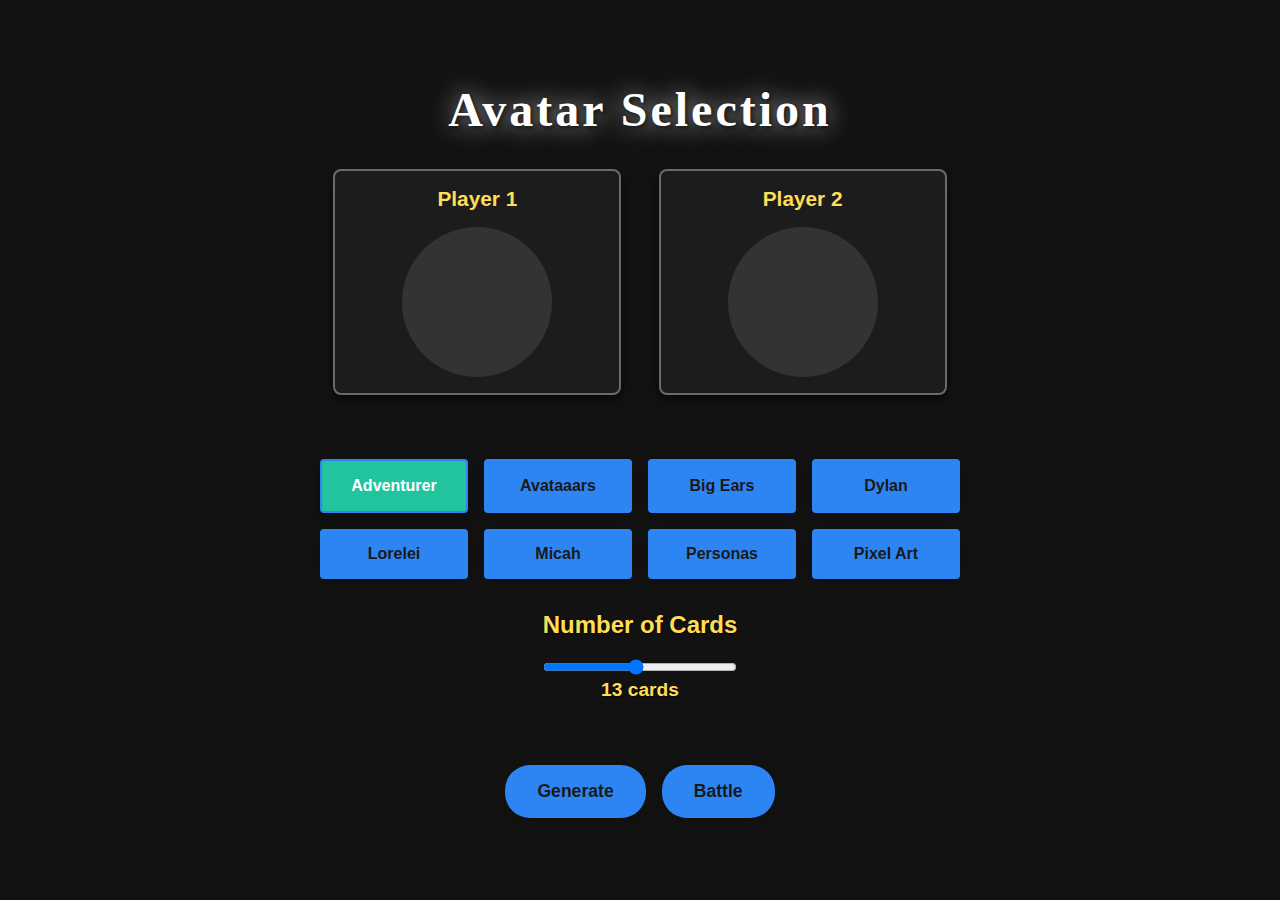
==== pages/character-selection.html @ 4de590ce "pushing my project to this repo" ====
<!DOCTYPE html>
<html lang="en">
<head>
    <meta charset="UTF-8">
    <title>Character Selection</title>
    <link rel="stylesheet" href="../styles/character-selection.css">
</head>
<script src="https://code.jquery.com/jquery-3.7.1.slim.min.js" integrity="sha256-kmHvs0B+OpCW5GVHUNjv9rOmY0IvSIRcf7zGUDTDQM8=" crossorigin="anonymous"></script>
<script type="module" defer src="../scripts/character-selection.js"></script>
<body>
    <h1>Avatar Selection</h1>
    <div id="playerSection">
        <div id="player1Display">
            <p id="player1Name">Player 1</p>
            <div id="player1Avatar" class="avatarDisplay"></div>
        </div>
        <div id="player2Display">
            <p id="player2Name">Player 2</p>
            <div id="player2Avatar" class="avatarDisplay"></div>
        </div>
    </div>

    <div id="artStyle">
        <button id="adventurer" class="artOption selected">Adventurer</button>
        <button id="avataaars" class="artOption">Avataaars</button>
        <button id="big-ears" class="artOption">Big Ears</button>
        <button id="dylan" class="artOption">Dylan</button>
        <button id="lorelei" class="artOption">Lorelei</button>
        <button id="micah" class="artOption">Micah</button>
        <button id="personas" class="artOption">Personas</button>
        <button id="pixel-art" class="artOption">Pixel Art</button>
    </div>

    <div id="timeSliderContainer">
        <label for="timeSlider">Number of Cards</label>
        <input type="range" min="1" max="26" value="13" id="timeSlider">
        <p id="currentDuration">13 cards</p>
    </div>

    <div id="buttonSection">
        <button id="generateCharacterButton">Generate</button>
        <button id="startButton">Battle</button>
    </div>

    <p id="errorTag"></p>

    <audio id="backgroundMusic" autoplay loop>
        <source src="../audio/1.%20クリスマス都市%20(2024%20Version).mp3" type="audio/mp3">
        Your browser does not support the audio element.
    </audio>

    <audio id="errorSound" src="../audio/error.wav" preload="auto" type="audio/wav">
        Your browser does not support the audio element.
    </audio>

    <script>
        document.getElementById('backgroundMusic').volume = 0.05; //it's so loud for no reason... also javascript way is just better than jquery
        document.getElementById('errorSound').volume = 0.3;
    </script>
</body>
</html>
---- styles/character-selection.css ----
* {
    margin: 0;
    padding: 0;
    box-sizing: border-box;
}

body {
    background-color: #121212;
    color: #FFFFFF;
    font-family: 'Arial', sans-serif;
    display: flex;
    justify-content: center;
    align-items: center;
    flex-direction: column;
    height: 100vh;
    margin: 0;
    text-align: center;
}

h1 {
    font-family: 'Georgia', serif;
    font-size: 3rem;
    font-weight: 700;
    color: #FFFFFF;
    text-shadow: 2px 2px 4px rgba(0, 0, 0, 0.6), 0 0 25px rgba(255, 255, 255, 0.7);
    letter-spacing: 3px;
    margin-bottom: 2rem;
}

#playerSection {
    display: flex;
    justify-content: space-evenly;
    width: 50%;
    max-width: 1200px;
    margin-bottom: 2rem;
    gap: 1.5rem;
}

#player1Display, #player2Display {
    display: flex;
    flex-direction: column;
    align-items: center;
    width: 45%;
    border: 2px solid #6A6A6A;
    padding: 1rem;
    border-radius: 8px;
    background-color: #1C1C1C;
    box-shadow: 0 4px 8px rgba(0, 0, 0, 0.6);
    cursor: pointer;
    transition: all 0.3s ease;
}

#player1Display.selected, #player2Display.selected {
    border: 2px solid #2D85F3;
    background-color: #333333;
    box-shadow: 0 6px 12px rgba(0, 0, 0, 0.8);
}

#player1Name, #player2Name {
    font-size: 1.3rem;
    font-weight: 600;
    color: #FFDD57;
    margin-bottom: 1rem;
}

.avatarDisplay {
    width: 150px;
    height: 150px;
    border-radius: 50%;
    background-color: #333333;
    display: flex;
    align-items: center;
    justify-content: center;
    overflow: hidden;
}

#player1Avatar img, #player2Avatar img {
    width: 100%;
    height: 100%;
    object-fit: cover;
}

#artStyle {
    display: grid;
    grid-template-columns: repeat(4, 1fr);
    gap: 1rem;
    margin-bottom: 2rem;
    width: 50%;
    max-width: 1200px;
    margin-top: 2rem;
}

.artOption {
    background-color: #2D85F3;
    color: #191919;
    border: none;
    padding: 1rem;
    font-size: 1rem;
    font-weight: bold;
    border-radius: 4px;
    cursor: pointer;
    transition: background-color 0.3s ease, box-shadow 0.3s ease;
    text-transform: capitalize;
    box-shadow: 0 4px 8px rgba(0, 0, 0, 0.1);
    width: 100%;
}

.artOption:active {
    transform: none;
    box-shadow: 0 4px 8px rgba(0, 0, 0, 0.1);
}

.artOption:hover {
    background-color: #21C49F;
}

.artOption.selected {
    background-color: #21C49F;
    color: #FFFFFF;
    border: 2px solid #2D85F3;
    box-shadow: 0 6px 12px rgba(0, 0, 0, 0.3);
}

#timeSliderContainer {
    display: flex;
    flex-direction: column;
    align-items: center;
    margin-bottom: 2rem;
}

#timeSliderContainer label {
    font-size: 1.5rem;
    font-weight: bold;
    color: #FFDD57;
    margin-bottom: 0.5rem;
    text-shadow: 1px 1px 2px rgba(0, 0, 0, 0.7);
}

#currentDuration {
    font-size: 1.3rem;
    font-weight: 600;
    color: #2D85F3;
    margin-top: 0.5rem;
    text-shadow: 1px 1px 2px rgba(0, 0, 0, 0.7);
}

#timeSlider {
    width: 100%;
    margin-top: 1rem;
    background-color: #333;
    border-radius: 5px;
    height: 8px;
}

#timeSlider::-webkit-slider-thumb {
    appearance: none;
    width: 20px;
    height: 20px;
    border-radius: 50%;
    background-color: #2D85F3;
    cursor: pointer;
    transition: background-color 0.3s ease;
}

#timeSlider::-moz-range-thumb {
    width: 20px;
    height: 20px;
    border-radius: 50%;
    background-color: #2D85F3;
    cursor: pointer;
}

#timeSlider:hover,
#timeSlider:focus {
    border-color: #2D85F3;
}

#currentDuration {
    font-size: 1.2rem;
    color: #FFDD57;
    margin-top: 0.5rem;
}

#buttonSection {
    display: flex;
    justify-content: center;
    gap: 1rem;
    margin-top: 2rem;
}

button {
    font-size: 1.1rem;
    padding: 1rem 2rem;
    background-color: #2D85F3;
    color: #191919;
    border: none;
    border-radius: 25px;
    cursor: pointer;
    transition: background-color 0.3s ease;
    box-shadow: 0 4px 8px rgba(0, 0, 0, 0.1);
    font-weight: bold;
}

button:hover {
    background-color: #21C49F;
}

#errorTag {
    font-size: 1.2rem;
    color: #FF5C5C;
    background-color: #FFDDDD;
    padding: 1rem;
    border: 1px solid #FF5C5C;
    border-radius: 5px;
    margin-top: 1rem;
    width: 100%;
    max-width: 400px;
    text-align: center;
    font-weight: bold;
    display: none;
}

@media (max-width: 1000px) {
    h1 {
        font-size: 2.5rem;
    }

    #playerSection {
        flex-direction: column;
    }

    #player1Display, #player2Display {
        width: 100%;
    }

    #artStyle {
        grid-template-columns: repeat(2, 1fr);
    }
}
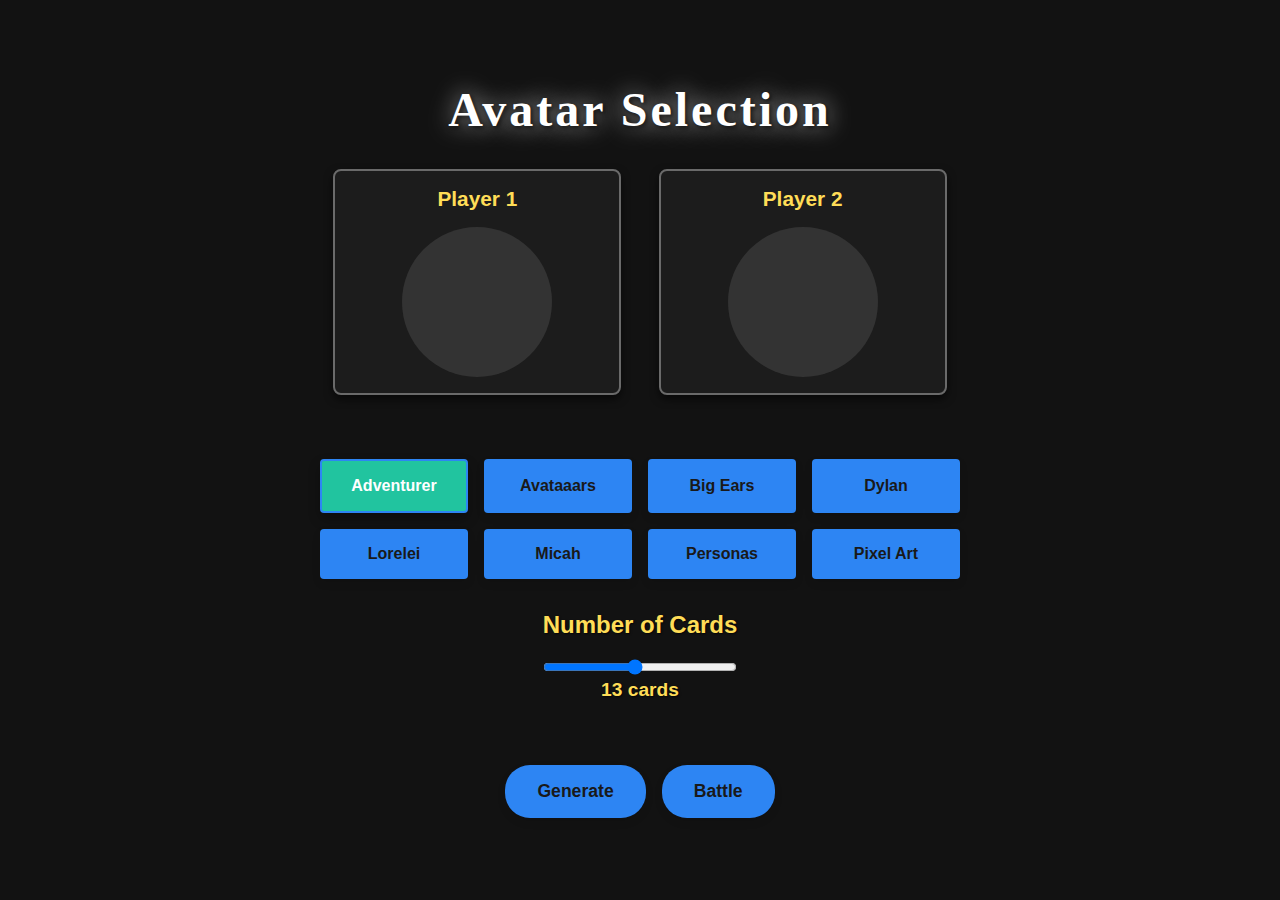
==== commit ab8c34ce: "fixed a card limit" ====
--- a/pages/character-selection.html
+++ b/pages/character-selection.html
@@ -33,7 +33,7 @@
 
     <div id="timeSliderContainer">
         <label for="timeSlider">Number of Cards</label>
-        <input type="range" min="1" max="26" value="13" id="timeSlider">
+        <input type="range" min="1" max="20" value="10" id="timeSlider">
         <p id="currentDuration">13 cards</p>
     </div>
 
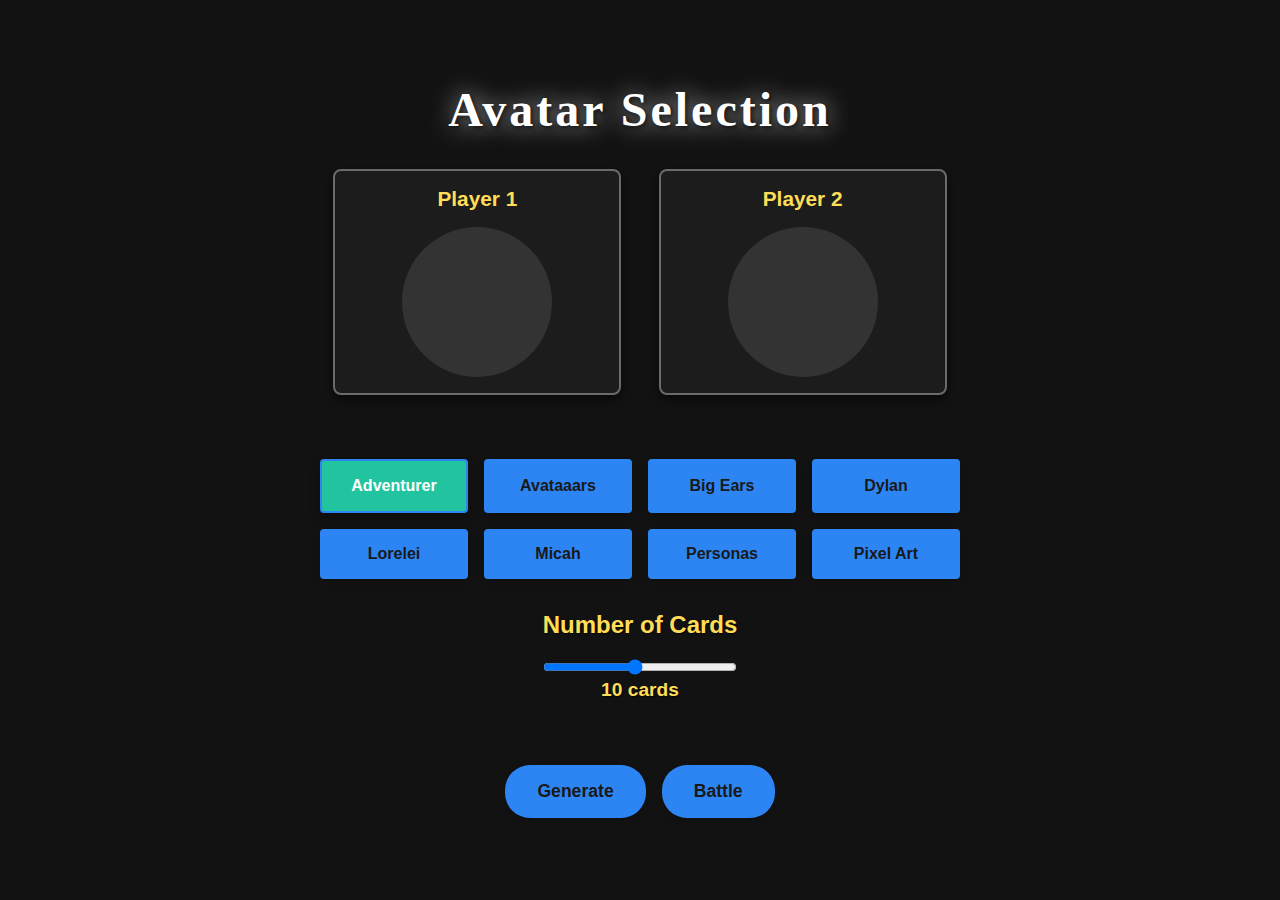
==== commit 380308f6: "fixed a card display" ====
--- a/pages/character-selection.html
+++ b/pages/character-selection.html
@@ -34,7 +34,7 @@
     <div id="timeSliderContainer">
         <label for="timeSlider">Number of Cards</label>
         <input type="range" min="1" max="20" value="10" id="timeSlider">
-        <p id="currentDuration">13 cards</p>
+        <p id="currentDuration">10 cards</p>
     </div>
 
     <div id="buttonSection">
